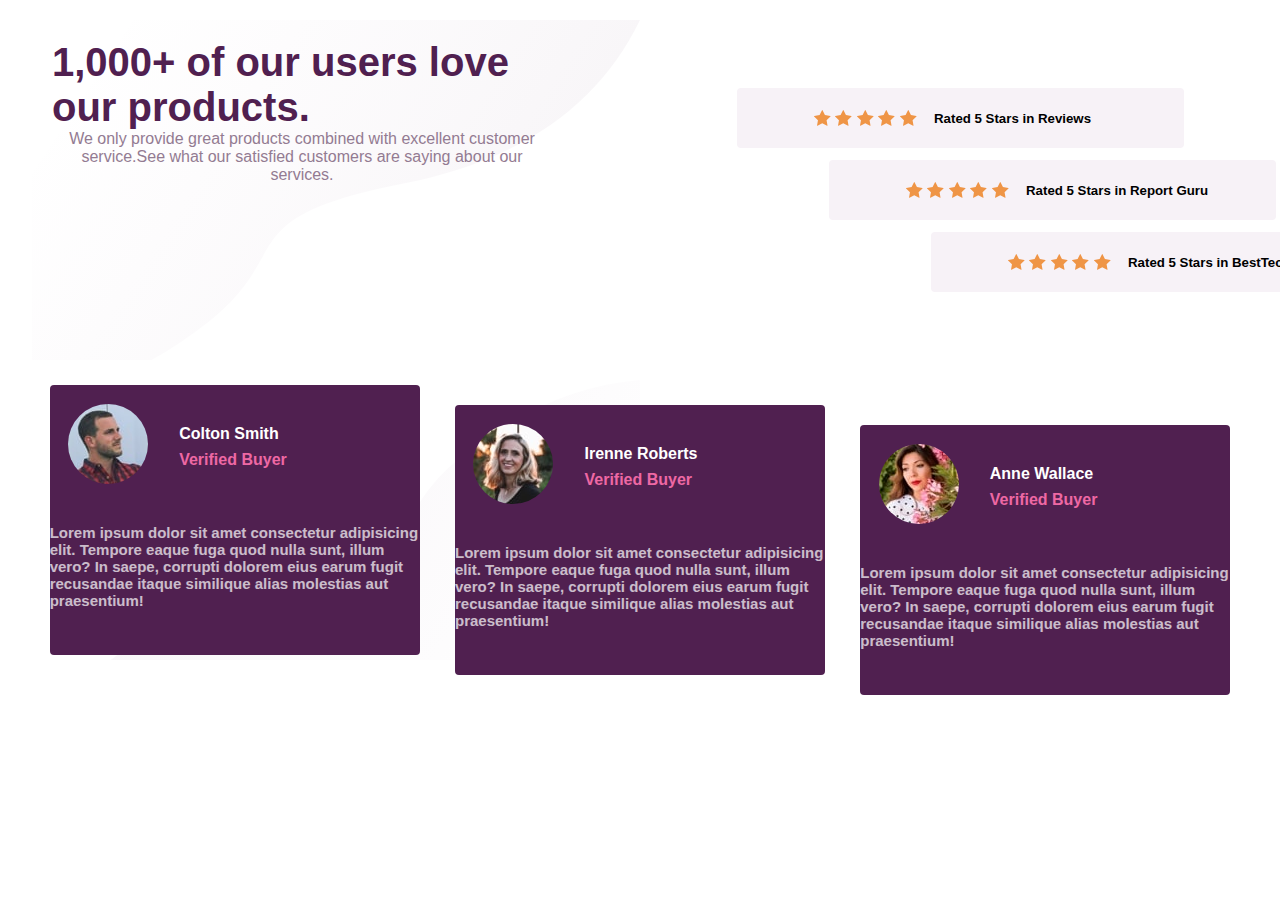
==== Atelier 1/index.html @ bfa8777b "brief" ====
<!DOCTYPE html>
<html lang="en">
<head>
    <meta charset="UTF-8">
    <meta http-equiv="X-UA-Compatible" content="IE=edge">
    <meta name="viewport" content="width=device-width, initial-scale=1.0">
    <title>Atelier 1</title>
    <link rel="stylesheet" href="style.css">
</head>
<body>
        <div class="A">
            <div class="PG">
                <h1>1,000+ of our users love our products.</h1>
                <p>We only provide great products combined with excellent
                    customer service.See what our satisfied customers are 
                    saying about our services.</p>
            </div> 
            <div class="box">
            <div class="stars one">
                <p><img class="dec" src="./images/icon-star.svg" alt="">
                <img class="dec" src="./images/icon-star.svg" alt="">
                <img class="dec" src="./images/icon-star.svg" alt="">
                <img class="dec" src="./images/icon-star.svg" alt="">
                <img class="dec" src="./images/icon-star.svg" alt="">
                <h5>Rated 5 Stars in Reviews</h5></p>
                </div>
                <div class="stars two">
                   <p><img class="dec" src="./images/icon-star.svg" alt="">
                    <img class="dec" src="./images/icon-star.svg" alt="">
                    <img class="dec" src="./images/icon-star.svg" alt="">
                    <img class="dec" src="./images/icon-star.svg" alt="">
                    <img class="dec" src="./images/icon-star.svg" alt="">
                    <h5>Rated 5 Stars in BestTech</h5></p> 
                </div>
                <div class="stars three">
                   <p> <img class="dec" src="./images/icon-star.svg" alt="">
                    <img class="dec" src="./images/icon-star.svg" alt="">
                    <img class="dec" src="./images/icon-star.svg" alt="">
                    <img class="dec" src="./images/icon-star.svg" alt="">
                    <img class="dec" src="./images/icon-star.svg" alt="">
                    <h5>Rated 5 Stars in Report Guru</h5></p>
                    
                </div>
            </div>
        </div>
        <div class="B">
            <div class="card">
                <img class="img" src="./images/image-colton.jpg" alt="">
                <h4 class="name">Colton Smith</h4>
                <h4 class="var">Verified Buyer</h4>
                <p><h6>Lorem ipsum dolor sit amet consectetur adipisicing elit. Tempore eaque fuga quod nulla sunt, illum vero? In saepe, corrupti dolorem eius earum fugit recusandae itaque similique alias molestias aut praesentium!</h6></p>
            </div>
            <div class= "card irene" >
                <img class="img" src="./images/image-irene.jpg" alt="">
                <h4 class="name">Irenne Roberts</h4>
                <h4 class="var">Verified Buyer</h4>
                <p><h6>Lorem ipsum dolor sit amet consectetur adipisicing elit. Tempore eaque fuga quod nulla sunt, illum vero? In saepe, corrupti dolorem eius earum fugit recusandae itaque similique alias molestias aut praesentium!</h6></p>
            </div>
            <div class= "card anne">
                <img class="img" src="./images/image-anne.jpg" alt="">
                <h4 class="name">Anne Wallace</h4>
                <h4 class="var">Verified Buyer</h4>
                <p><h6>Lorem ipsum dolor sit amet consectetur adipisicing elit. Tempore eaque fuga quod nulla sunt, illum vero? In saepe, corrupti dolorem eius earum fugit recusandae itaque similique alias molestias aut praesentium!</h6></p>
            </div>
        </div>
</body>
</html>
---- Atelier 1/style.css ----
*{
    margin: 0px;
    padding: 0px;
    
}

body{
    font-family: Arial, Helvetica, sans-serif;
    width: 95%;
    margin: 20px auto;
    
}

.A{
    display: flex;
    flex-wrap: wrap; 
    justify-content: space-between;
    align-items: center; 
    align-content: center;
    background-image: url(./images/bg-pattern-top-desktop.svg);
    background-size: 50%;
    background-repeat: no-repeat;
}
h1{
    color: hsl(300, 43%, 22%);
    font-size: 40px;
    text-align: start;
}
.PG{
    color: hsl(303, 10%, 53%) ;
    width: 500px;
    height: 300px;
    text-align: center;
    padding: 20px;

}
.box{
    width: 536px;
    display: grid;
    grid-template-columns: 1fr 10px 1fr;
    grid-template-areas:
    "one one .."
    "..three three"; 
}
.one{
grid-area: one;
}
.two{
grid-area: two;
}
.three{
grid-area: three;
}

.stars{
    height: 60px;
    border-radius: 4px;
    background-color: hsl(300, 24%, 96%);
    display: grid;
    grid-template-columns:120px 250px;
    margin: 6px auto;
    align-items: center;
    align-content: center;
    padding-left: 77px;
    margin-left: 25px;
}
.dec{
    position: relative;
    bottom: -2px;
    margin-left: 0px;
}

.B{
    margin-top: 20px;
    display: flex;
    justify-content: center;
    align-items: center; 
    align-content: center;
    background-image: url(./images/bg-pattern-bottom-desktop.svg);
    background-size: 50%;
    background-repeat: no-repeat;
}
.card{
    background-color: hsl(300, 43%, 22%);
    width: 370px;
    height: 270px;
    margin: 5px auto;
    border-radius: 4px;
    color: hsl(0, 0%, 100%);
}
.img{
    border-radius: 50%;
    margin-top: 5%;
    margin-left: 5%;
}
.var{
    color: hsl(333, 80%, 67%);
    position: relative;
    left: 35%;
    bottom: 55px;
}
.name{
    position: relative;
    left: 35%;
    bottom: 63px;
}
.irene{
    position: relative;
    top: 20px;
}
.anne{
    position: relative;
    top: 40px;
}
h6{
    margin: 70px auto;
    position: relative;
    bottom: 70px;
    opacity: 70%;
    font-size: 15px;
}
@media(max-width:375){
  .stars{
      display: grid;
      grid-template-columns: 1fr;
     align-items: center;
      
  }
}
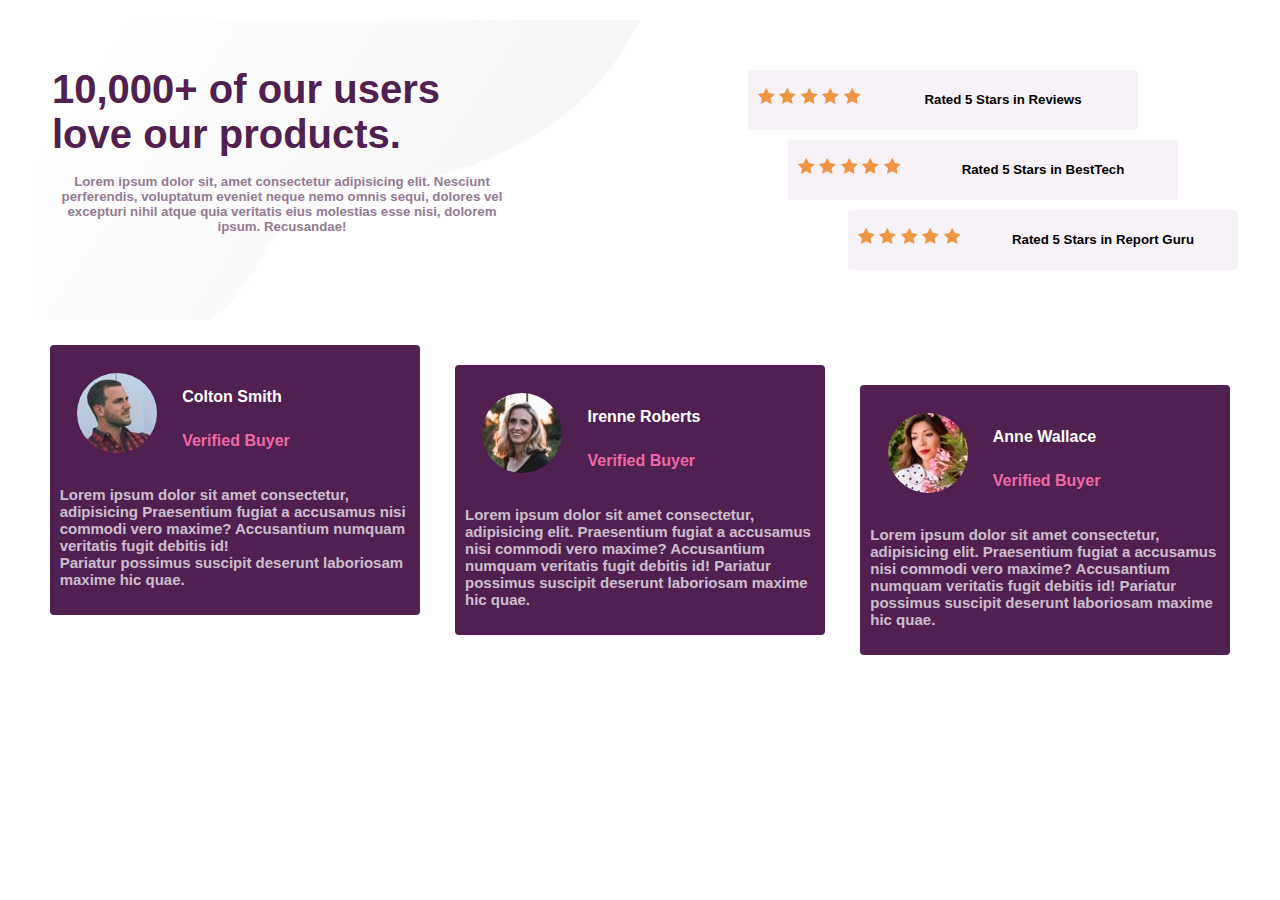
==== commit e83a6c96: "courige" ====
--- a/Atelier 1/index.html
+++ b/Atelier 1/index.html
@@ -2,66 +2,64 @@
 <html lang="en">
 <head>
     <meta charset="UTF-8">
-    <meta http-equiv="X-UA-Compatible" content="IE=edge">
+    <meta name="viewport" content="width=device-width, initial-scale=1.0">
+    <link rel="stylesheet" type="text/css" href="style.css" />
     <meta name="viewport" content="width=device-width, initial-scale=1.0">
     <title>Atelier 1</title>
-    <link rel="stylesheet" href="style.css">
 </head>
 <body>
-        <div class="A">
-            <div class="PG">
-                <h1>1,000+ of our users love our products.</h1>
-                <p>We only provide great products combined with excellent
-                    customer service.See what our satisfied customers are 
-                    saying about our services.</p>
-            </div> 
-            <div class="box">
-            <div class="stars one">
-                <p><img class="dec" src="./images/icon-star.svg" alt="">
-                <img class="dec" src="./images/icon-star.svg" alt="">
-                <img class="dec" src="./images/icon-star.svg" alt="">
-                <img class="dec" src="./images/icon-star.svg" alt="">
-                <img class="dec" src="./images/icon-star.svg" alt="">
-                <h5>Rated 5 Stars in Reviews</h5></p>
-                </div>
-                <div class="stars two">
-                   <p><img class="dec" src="./images/icon-star.svg" alt="">
-                    <img class="dec" src="./images/icon-star.svg" alt="">
-                    <img class="dec" src="./images/icon-star.svg" alt="">
-                    <img class="dec" src="./images/icon-star.svg" alt="">
-                    <img class="dec" src="./images/icon-star.svg" alt="">
-                    <h5>Rated 5 Stars in BestTech</h5></p> 
-                </div>
-                <div class="stars three">
-                   <p> <img class="dec" src="./images/icon-star.svg" alt="">
-                    <img class="dec" src="./images/icon-star.svg" alt="">
-                    <img class="dec" src="./images/icon-star.svg" alt="">
-                    <img class="dec" src="./images/icon-star.svg" alt="">
-                    <img class="dec" src="./images/icon-star.svg" alt="">
-                    <h5>Rated 5 Stars in Report Guru</h5></p>
-                    
-                </div>
-            </div>
-        </div>
-        <div class="B">
-            <div class="card">
-                <img class="img" src="./images/image-colton.jpg" alt="">
-                <h4 class="name">Colton Smith</h4>
-                <h4 class="var">Verified Buyer</h4>
-                <p><h6>Lorem ipsum dolor sit amet consectetur adipisicing elit. Tempore eaque fuga quod nulla sunt, illum vero? In saepe, corrupti dolorem eius earum fugit recusandae itaque similique alias molestias aut praesentium!</h6></p>
-            </div>
-            <div class= "card irene" >
-                <img class="img" src="./images/image-irene.jpg" alt="">
-                <h4 class="name">Irenne Roberts</h4>
-                <h4 class="var">Verified Buyer</h4>
-                <p><h6>Lorem ipsum dolor sit amet consectetur adipisicing elit. Tempore eaque fuga quod nulla sunt, illum vero? In saepe, corrupti dolorem eius earum fugit recusandae itaque similique alias molestias aut praesentium!</h6></p>
-            </div>
-            <div class= "card anne">
-                <img class="img" src="./images/image-anne.jpg" alt="">
-                <h4 class="name">Anne Wallace</h4>
-                <h4 class="var">Verified Buyer</h4>
-                <p><h6>Lorem ipsum dolor sit amet consectetur adipisicing elit. Tempore eaque fuga quod nulla sunt, illum vero? In saepe, corrupti dolorem eius earum fugit recusandae itaque similique alias molestias aut praesentium!</h6></p>
-            </div>
-        </div>
+   <section class="A">
+      <div class="pg">
+         <h1>10,000+ of our users love our products.</h1> 
+         <p><h5>Lorem ipsum dolor sit, amet consectetur adipisicing elit. Nesciunt perferendis, voluptatum eveniet neque nemo omnis sequi, dolores vel excepturi nihil atque quia veritatis eius molestias esse nisi, dolorem ipsum. Recusandae!</h5></p>
+      </div>
+      <div class="box">    
+      <div class="stars one">
+         <p ><img class="dec" src="./images/icon-star.svg" alt="">
+         <img class="dec" src="./images/icon-star.svg" alt="">
+         <img class="dec" src="./images/icon-star.svg" alt="">
+         <img class="dec" src="./images/icon-star.svg" alt="">
+         <img class="dec" src="./images/icon-star.svg" alt="">
+          <h5 class="title"> Rated 5 Stars in Reviews</h5></p>
+      </div>
+      <div class="stars two" >
+         <p ><img class="dec" src="./images/icon-star.svg" alt="">
+         <img class="dec" src="./images/icon-star.svg" alt="">
+         <img class="dec" src="./images/icon-star.svg" alt="">
+         <img class="dec" src="./images/icon-star.svg" alt="">
+         <img class="dec" src="./images/icon-star.svg" alt="">
+         <h5 class="title">Rated 5 Stars in Report Guru</h5> </p>
+      
+     </div>
+      <div class="stars three">
+         <p><img class="dec" src="./images/icon-star.svg" alt="">
+         <img class="dec" src="./images/icon-star.svg" alt="">
+         <img class="dec" src="./images/icon-star.svg" alt="">
+         <img class="dec" src="./images/icon-star.svg" alt="">
+         <img class="dec" src="./images/icon-star.svg" alt="">
+         <h5 class="title"> Rated 5 Stars in BestTech</h5></p>
+      </div>
+   </div>
+   </section>
+   <section class="B">
+      <div class="card">
+         <img class="img" src="./images/image-colton.jpg" alt="">
+         <h4 class="name">Colton Smith</h4>
+         <h4 class="var">Verified Buyer</h4>
+         <p><h6>Lorem ipsum dolor sit amet consectetur, adipisicing Praesentium fugiat a accusamus nisi commodi vero maxime? Accusantium numquam veritatis fugit debitis id! <br> Pariatur possimus suscipit deserunt laboriosam maxime hic quae.</h6></p>
+      </div>
+      <div class="card irenne">
+         <img class="img" src="./images/image-irene.jpg" alt="">
+         <h4 class="name">Irenne Roberts</h4>
+         <h4 class="var">Verified Buyer</h4>
+         <p><h6>Lorem ipsum dolor sit amet consectetur, adipisicing elit. Praesentium fugiat a accusamus nisi commodi vero maxime? Accusantium numquam veritatis fugit debitis id! Pariatur possimus suscipit deserunt laboriosam maxime hic quae.</h6></p>
+      </div>
+      <div class="card anne">
+         <img class="img" src="./images/image-anne.jpg" alt="">
+         <h4 class="name">Anne Wallace</h4>
+         <h4 class="var">Verified Buyer</h4>
+         <p><h6>Lorem ipsum dolor sit amet consectetur, adipisicing elit. Praesentium fugiat a accusamus nisi commodi vero maxime? Accusantium numquam veritatis fugit debitis id! Pariatur possimus suscipit deserunt laboriosam maxime hic quae.</h6></p>
+      </div> 
+   </section>  
 </body>
 </html>--- a/Atelier 1/style.css
+++ b/Atelier 1/style.css
@@ -1,16 +1,16 @@
 *{
-    margin: 0px;
-    padding: 0px;
-    
+    box-sizing: border-box;
 }
-
 body{
-    font-family: Arial, Helvetica, sans-serif;
+    font-family: 'Barlow Semi Condensed', sans-serif;
     width: 95%;
     margin: 20px auto;
-    
 }
-
+h1 {
+    color: hsl(300, 43%, 22%);
+    font-size: 40px;
+    text-align: start;
+}
 .A{
     display: flex;
     flex-wrap: wrap; 
@@ -20,22 +20,22 @@
     background-image: url(./images/bg-pattern-top-desktop.svg);
     background-size: 50%;
     background-repeat: no-repeat;
+   
+    
 }
-h1{
-    color: hsl(300, 43%, 22%);
-    font-size: 40px;
-    text-align: start;
-}
-.PG{
+.pg{
     color: hsl(303, 10%, 53%) ;
     width: 500px;
     height: 300px;
     text-align: center;
     padding: 20px;
-
+}
+div{
+    padding: 10px;
 }
 .box{
-    width: 536px;
+  
+    width: 520px;
     display: grid;
     grid-template-columns: 1fr 10px 1fr;
     grid-template-areas:
@@ -43,40 +43,44 @@
     "..three three"; 
 }
 .one{
-grid-area: one;
+    grid-area: one;
+    
+
 }
 .two{
-grid-area: two;
-}
-.three{
-grid-area: three;
+    grid-area: two;
 }
 
+.three{
+    grid-area: three;
+
+}
+h5{
+    text-align: center;
+    position: relative;
+    bottom: 10px;
+}
 .stars{
     height: 60px;
     border-radius: 4px;
     background-color: hsl(300, 24%, 96%);
     display: grid;
     grid-template-columns:120px 250px;
-    margin: 6px auto;
-    align-items: center;
-    align-content: center;
-    padding-left: 77px;
-    margin-left: 25px;
+    margin: 5px auto;
+
 }
 .dec{
-    position: relative;
-    bottom: -2px;
-    margin-left: 0px;
+  position: relative;
+  bottom: 8px;
 }
-
 .B{
     margin-top: 20px;
     display: flex;
+    flex-wrap: wrap; 
     justify-content: center;
     align-items: center; 
     align-content: center;
-    background-image: url(./images/bg-pattern-bottom-desktop.svg);
+    background-image: url(./bottom.svg);
     background-size: 50%;
     background-repeat: no-repeat;
 }
@@ -87,24 +91,25 @@
     margin: 5px auto;
     border-radius: 4px;
     color: hsl(0, 0%, 100%);
-}
+ }
 .img{
     border-radius: 50%;
     margin-top: 5%;
     margin-left: 5%;
+
 }
 .var{
     color: hsl(333, 80%, 67%);
     position: relative;
     left: 35%;
-    bottom: 55px;
+    bottom: 85px;
 }
 .name{
     position: relative;
     left: 35%;
-    bottom: 63px;
+    bottom: 90px;
 }
-.irene{
+.irenne{
     position: relative;
     top: 20px;
 }
@@ -113,18 +118,60 @@
     top: 40px;
 }
 h6{
-    margin: 70px auto;
+    margin: 10px auto;
+    text-align: start;
+    font-size: 15px;
     position: relative;
     bottom: 70px;
     opacity: 70%;
     font-size: 15px;
 }
-@media(max-width:375){
-  .stars{
-      display: grid;
-      grid-template-columns: 1fr;
-     align-items: center;
-      
-  }
+.one{
+    margin-left: 10px;
 }
+@media (max-width:650px){
+    .box{
+        grid-template-columns: 1fr ;
+        grid-template-areas: 
+        "one " "two" " three";
+    }
+   .star{
+       width: 360px;
+       height: 70px;
+       display: flex;
+       flex-direction: column;
+       justify-content: center;
+       align-items: center;
+   }
 
+   h1{
+       width: 370px;
+       text-align: center;
+       
+   }
+   .title{
+       text-align: center;
+       position: relative;
+       right: 120px;
+       bottom: -5px;
+       width: 370px;
+
+   }
+        
+   img.dec{
+    position: relative;
+    top: -20px;
+    left: 110%;
+}
+.pg{
+    text-align: center;
+    position: relative;
+    left: 30px;
+}
+.one{
+    position: relative;
+    left: 15px;
+}
+     
+    
+}